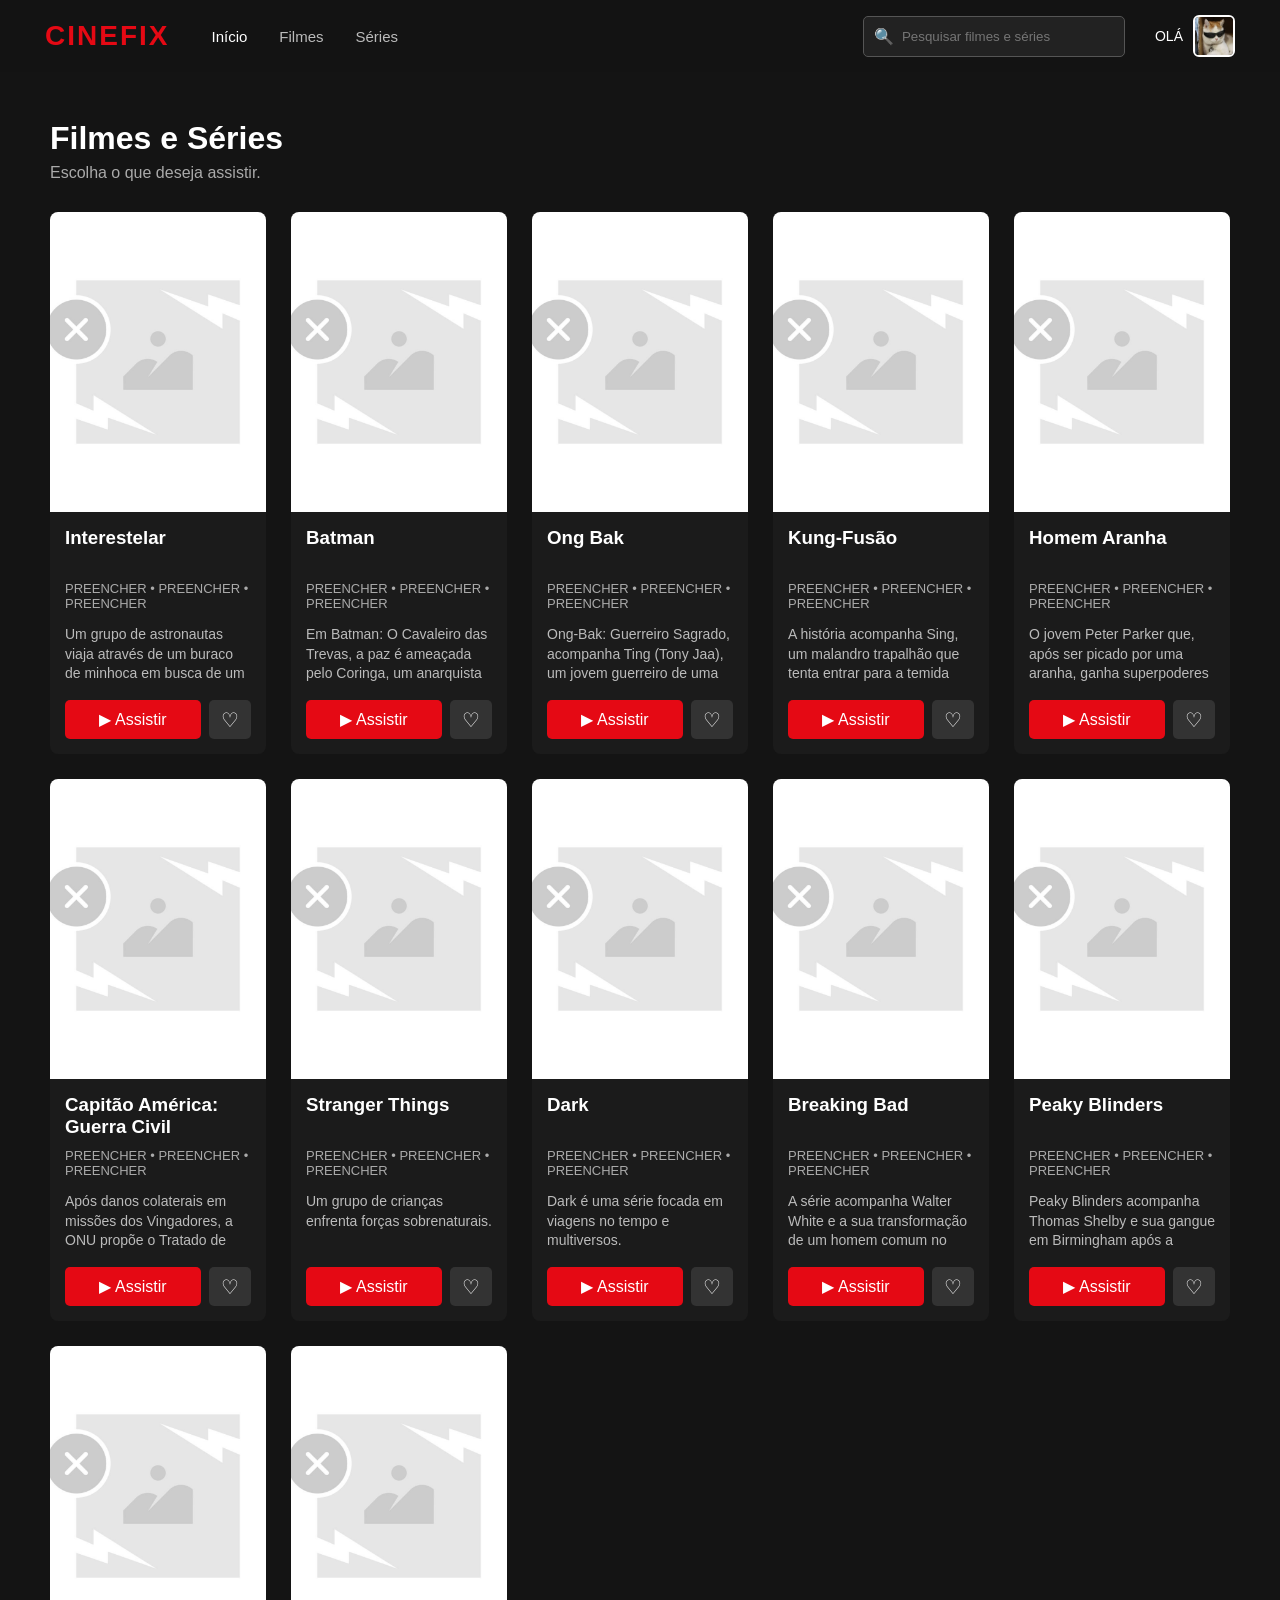
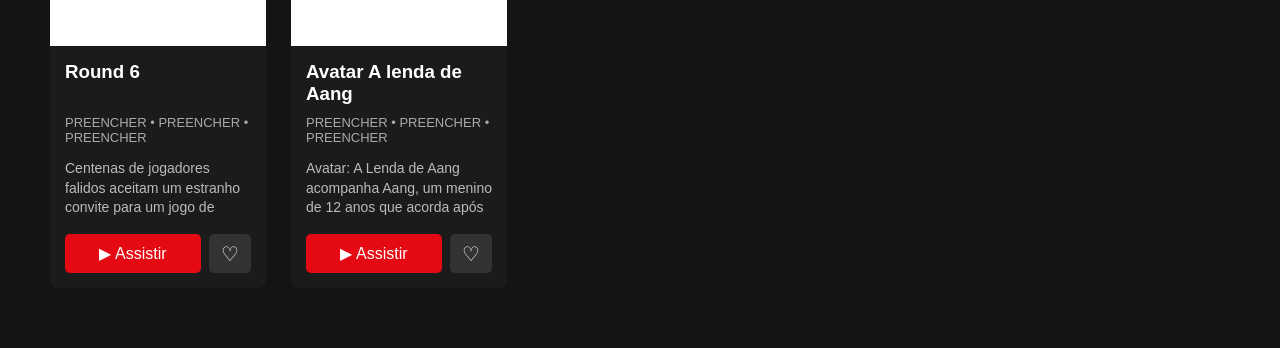
==== catalogo.html @ 097579cc "Modificação modificado" ====
<!DOCTYPE html>

<html lang="pt-BR">

<head>

    <meta charset="UTF-8">


    <meta
        name="viewport"
        content="width=device-width, initial-scale=1.0"
    >


    <title>CINEFIX</title>


    <!-- ALTERAÇÃO 21/08 - CSS DO CATÁLOGO -->

    <link
        rel="stylesheet"
        href="catalogo.css"
    >


</head>


<body>



    <!-- ================================= -->
    <!-- ALTERAÇÃO 21/08 - MENU PRINCIPAL -->
    <!-- ================================= -->

    <header class="navbarCatalogo">


        <div class="ladoEsquerdo">


            <div class="logo">

                CINEFIX

            </div>



            <!-- ALTERAÇÃO 21/08 - FILMES / SÉRIES -->

            <nav class="menuCatalogo">


                <button
                    class="menuAtivo"
                    data-tipo="todos"
                >

                    Início

                </button>


                <button data-tipo="filme">

                    Filmes

                </button>


                <button data-tipo="serie">

                    Séries

                </button>


            </nav>


        </div>



        <div class="ladoDireito">



            <!-- ================================= -->
            <!-- ALTERAÇÃO 21/08 - BARRA DE BUSCA -->
            <!-- ================================= -->

            <div class="pesquisa">


                <span>

                    🔍

                </span>


                <input
                    type="text"
                    id="campoPesquisa"
                    placeholder="Pesquisar filmes e séries"
                >


            </div>



            <!-- ================================= -->
            <!-- ALTERAÇÃO 21/08 - PERFIL -->
            <!-- ================================= -->

            <div class="usuario">


                <span class="ola">

                    OLÁ

                </span>


                <img
                    src="Imagens/GatoFotodePerfil.jpg"
                    class="fotoUsuario"
                    id="fotoUsuario"
                    alt="Perfil"
                >



                <!-- ALTERAÇÃO 21/08 - MENU PERFIL -->

                <div
                    class="menuPerfil"
                    id="menuPerfil"
                >


                    <button id="mostrarFavoritos">

                        ♥ Favoritos

                    </button>


                    <a href="index.html">

                        Sair

                    </a>


                </div>


            </div>


        </div>


    </header>



    <!-- ======================================== -->
    <!-- ALTERAÇÃO 21/08 - CONTEÚDO DO CATÁLOGO -->
    <!-- ======================================== -->

    <main class="conteudoCatalogo">


        <div class="cabecalhoConteudo">


            <h1 id="tituloCatalogo">

                Filmes e Séries

            </h1>


            <p>

                Escolha o que deseja assistir.

            </p>


        </div>



        <!-- ALTERAÇÃO 21/08 - CARDS -->

        <div
            id="gradeCatalogo"
            class="gradeCatalogo"
        >

        </div>


    </main>



    <!-- ALTERAÇÃO 21/08 - JAVASCRIPT DO CATÁLOGO -->

    <script
        type="module"
        src="catalogo.js"
    >
    </script>


</body>

</html>
---- catalogo.css ----
/* ======================================== */
/* ALTERAÇÃO 21/08 - DESIGN DO CATÁLOGO */
/* ======================================== */


*{

    margin:0;

    padding:0;

    box-sizing:border-box;

}


body{

    font-family:
        Arial,
        Helvetica,
        sans-serif;


    background:#141414;

    color:white;

}



/* ================================= */
/* ALTERAÇÃO 21/08 - NAVBAR */
/* ================================= */

.navbarCatalogo{

    position:fixed;


    top:0;


    width:100%;


    padding:15px 45px;


    background:rgba(20,20,20,0.95);


    display:flex;


    justify-content:space-between;

    align-items:center;


    z-index:1000;

}


.ladoEsquerdo,
.ladoDireito{

    display:flex;

    align-items:center;

    gap:30px;

}


.logo{

    color:#e50914;


    font-size:28px;


    font-weight:bold;


    letter-spacing:2px;

}



/* ================================= */
/* ALTERAÇÃO 21/08 - MENU */
/* ================================= */

.menuCatalogo{

    display:flex;

    gap:8px;

}


.menuCatalogo button{

    background:none;

    color:#bbb;


    border:none;


    cursor:pointer;


    font-size:15px;


    padding:10px 12px;

}


.menuCatalogo button:hover,
.menuCatalogo .menuAtivo{

    color:white;

}



/* ================================= */
/* ALTERAÇÃO 21/08 - PESQUISA */
/* ================================= */

.pesquisa{

    display:flex;

    align-items:center;


    background:#222;


    border:1px solid #555;

    border-radius:5px;


    padding:4px 10px;

}


.pesquisa input{

    width:220px;


    background:none;


    border:none;


    outline:none;


    color:white;


    padding:8px;

}



/* ================================= */
/* ALTERAÇÃO 21/08 - PERFIL */
/* ================================= */

.usuario{

    position:relative;


    display:flex;


    align-items:center;


    gap:10px;

}


.ola{

    font-size:14px;

}


.fotoUsuario{

    width:42px;

    height:42px;


    border-radius:6px;


    border:2px solid white;


    cursor:pointer;

}



/* ALTERAÇÃO 21/08 - MENU DO PERFIL */

.menuPerfil{

    position:absolute;


    right:0;

    top:55px;


    width:160px;


    background:#222;


    border:1px solid #444;


    border-radius:5px;


    display:none;


    overflow:hidden;

}


.menuPerfil.aberto{

    display:block;

}


.menuPerfil button,
.menuPerfil a{

    display:block;


    width:100%;


    padding:13px;


    background:none;


    border:none;


    color:white;


    text-align:left;


    text-decoration:none;


    cursor:pointer;

}


.menuPerfil button:hover,
.menuPerfil a:hover{

    background:#333;

}



/* ================================= */
/* ALTERAÇÃO 21/08 - CONTEÚDO */
/* ================================= */

.conteudoCatalogo{

    padding:120px 50px 60px;

}


.cabecalhoConteudo{

    margin-bottom:30px;

}


.cabecalhoConteudo h1{

    font-size:32px;

}


.cabecalhoConteudo p{

    color:#aaa;

    margin-top:7px;

}



/* ================================= */
/* ALTERAÇÃO 21/08 - GRADE DOS CARDS */
/* ================================= */

.gradeCatalogo{

    display:grid;


    grid-template-columns:
        repeat(
            auto-fill,
            minmax(210px, 1fr)
        );


    gap:25px;

}



/* ================================= */
/* ALTERAÇÃO 21/08 - CARDS */
/* ================================= */

.cardCatalogo{

    background:#1b1b1b;


    border-radius:8px;


    overflow:hidden;


    transition:0.3s;


    position:relative;

}


.cardCatalogo:hover{

    transform:translateY(-6px);


    box-shadow:
        0 10px 30px rgba(0,0,0,0.7);

}


.cardCatalogo img{

    width:100%;


    height:300px;


    object-fit:cover;

}


.infoCard{

    padding:15px;

}


.infoCard h3{

    margin-bottom:10px;

}



/* ALTERAÇÃO 21/08 - DURAÇÃO / GÊNERO / CLASSIFICAÇÃO */

.detalhes{

    color:#aaa;


    font-size:13px;


    margin-bottom:12px;

}



/* ALTERAÇÃO 21/08 - DESCRIÇÃO */

.descricao{

    color:#bbb;


    font-size:14px;


    line-height:1.4;


    height:58px;


    overflow:hidden;

}



/* ALTERAÇÃO 21/08 - BOTÕES */

.acoesCard{

    display:flex;


    gap:8px;


    margin-top:15px;

}


.assistirCatalogo{

    flex:1;


    background:#e50914;


    color:white;


    text-decoration:none;


    text-align:center;


    padding:10px;


    border-radius:5px;

}



/* ALTERAÇÃO 21/08 - FAVORITO */

.botaoFavorito{

    width:42px;


    background:#333;


    border:none;


    color:white;


    border-radius:5px;


    font-size:20px;


    cursor:pointer;

}


.botaoFavorito.ativo{

    color:#e50914;

}



/* ALTERAÇÃO 21/08 - SEM RESULTADOS */

.mensagemVazia{

    color:#aaa;


    font-size:18px;

}



/* ================================= */
/* ALTERAÇÃO 21/08 - RESPONSIVIDADE */
/* ================================= */

@media(max-width:800px){


    .navbarCatalogo{

        padding:15px 20px;

    }


    .pesquisa{

        display:none;

    }


    .conteudoCatalogo{

        padding-left:20px;

        padding-right:20px;

    }


}

/* ================================================= */
/* ALTERAÇÃO 21/08 - ALINHAMENTO DOS CARDS CATÁLOGO */
/* ================================================= */


/* ALTERAÇÃO 21/08 - ORGANIZAR CARD EM COLUNA */

.cardCatalogo{

    display:flex;

    flex-direction:column;

}


/* ALTERAÇÃO 21/08 - ÁREA INTERNA DO CARD */

.infoCard{

    flex:1;

    display:flex;

    flex-direction:column;

}


/* ALTERAÇÃO 21/08 - MESMO ESPAÇO PARA OS TÍTULOS */

.infoCard h3{

    min-height:44px;

}


/* ALTERAÇÃO 21/08 - MESMO ESPAÇO PARA OS DETALHES */

.detalhes{

    min-height:32px;

}


/* ALTERAÇÃO 21/08 - MESMO ESPAÇO PARA A DESCRIÇÃO */

.descricao{

    height:60px;

    overflow:hidden;

}


/* ALTERAÇÃO 21/08 - BOTÕES SEMPRE NO FINAL DO CARD */

.acoesCard{

    margin-top:auto;

    padding-top:15px;

}
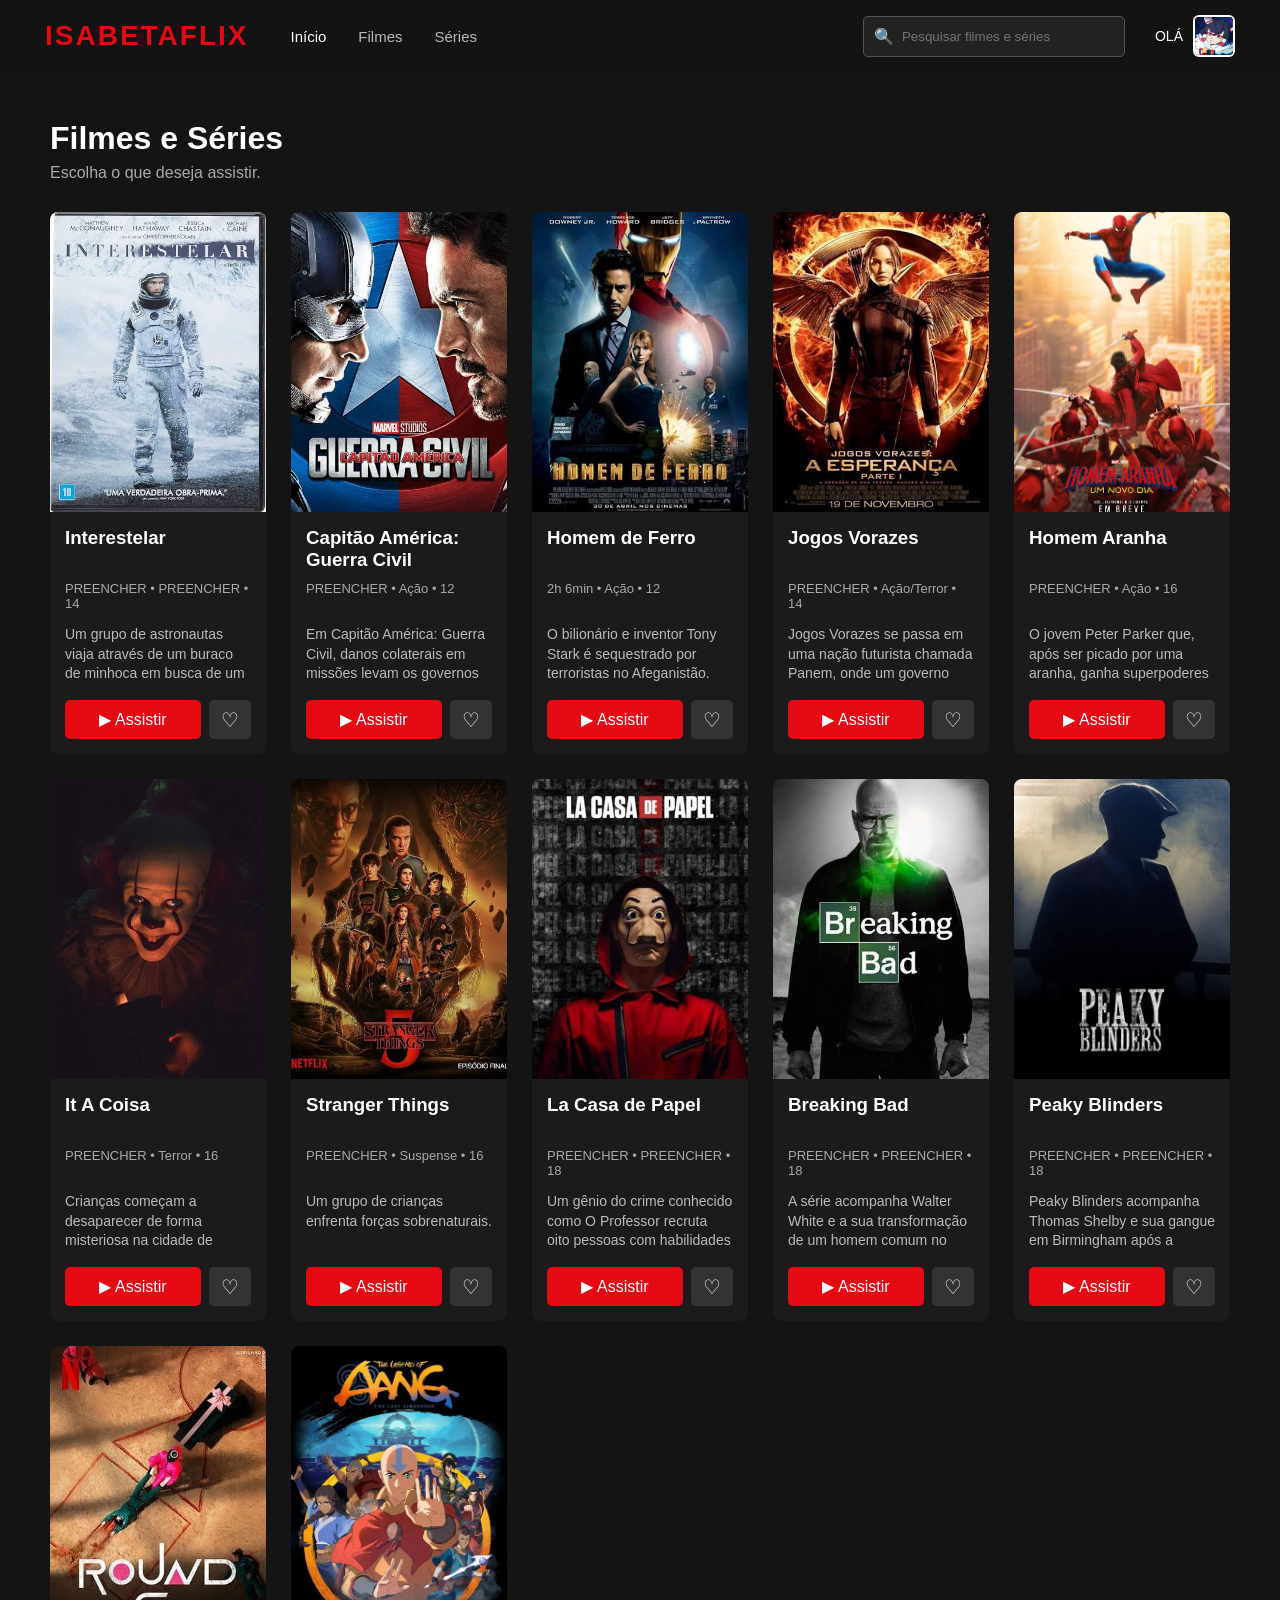
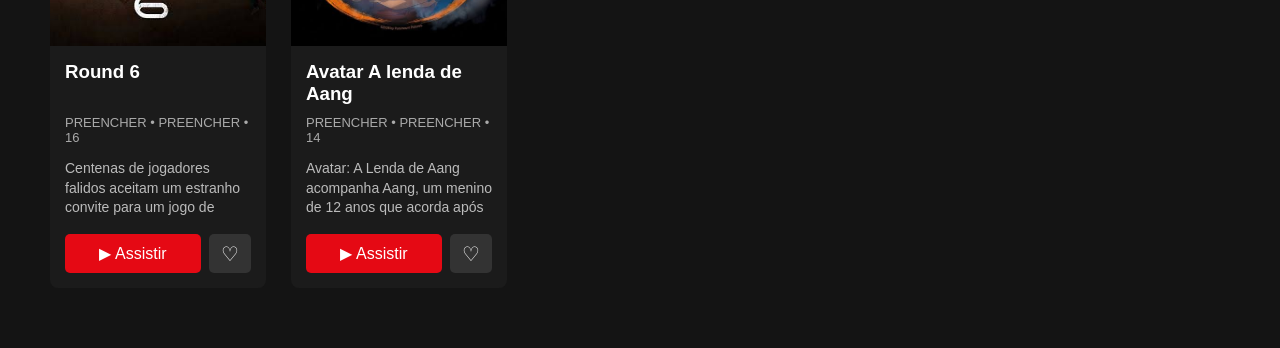
==== commit f545f94d: "COMMIT" ====
--- a/catalogo.html
+++ b/catalogo.html
@@ -43,7 +43,7 @@
 
             <div class="logo">
 
-                CINEFIX
+                ISABETAFLIX
 
             </div>
 
@@ -129,7 +129,7 @@
 
 
                 <img
-                    src="Imagens/GatoFotodePerfil.jpg"
+                    src="Imagens/qinghua.jpg"
                     class="fotoUsuario"
                     id="fotoUsuario"
                     alt="Perfil"
